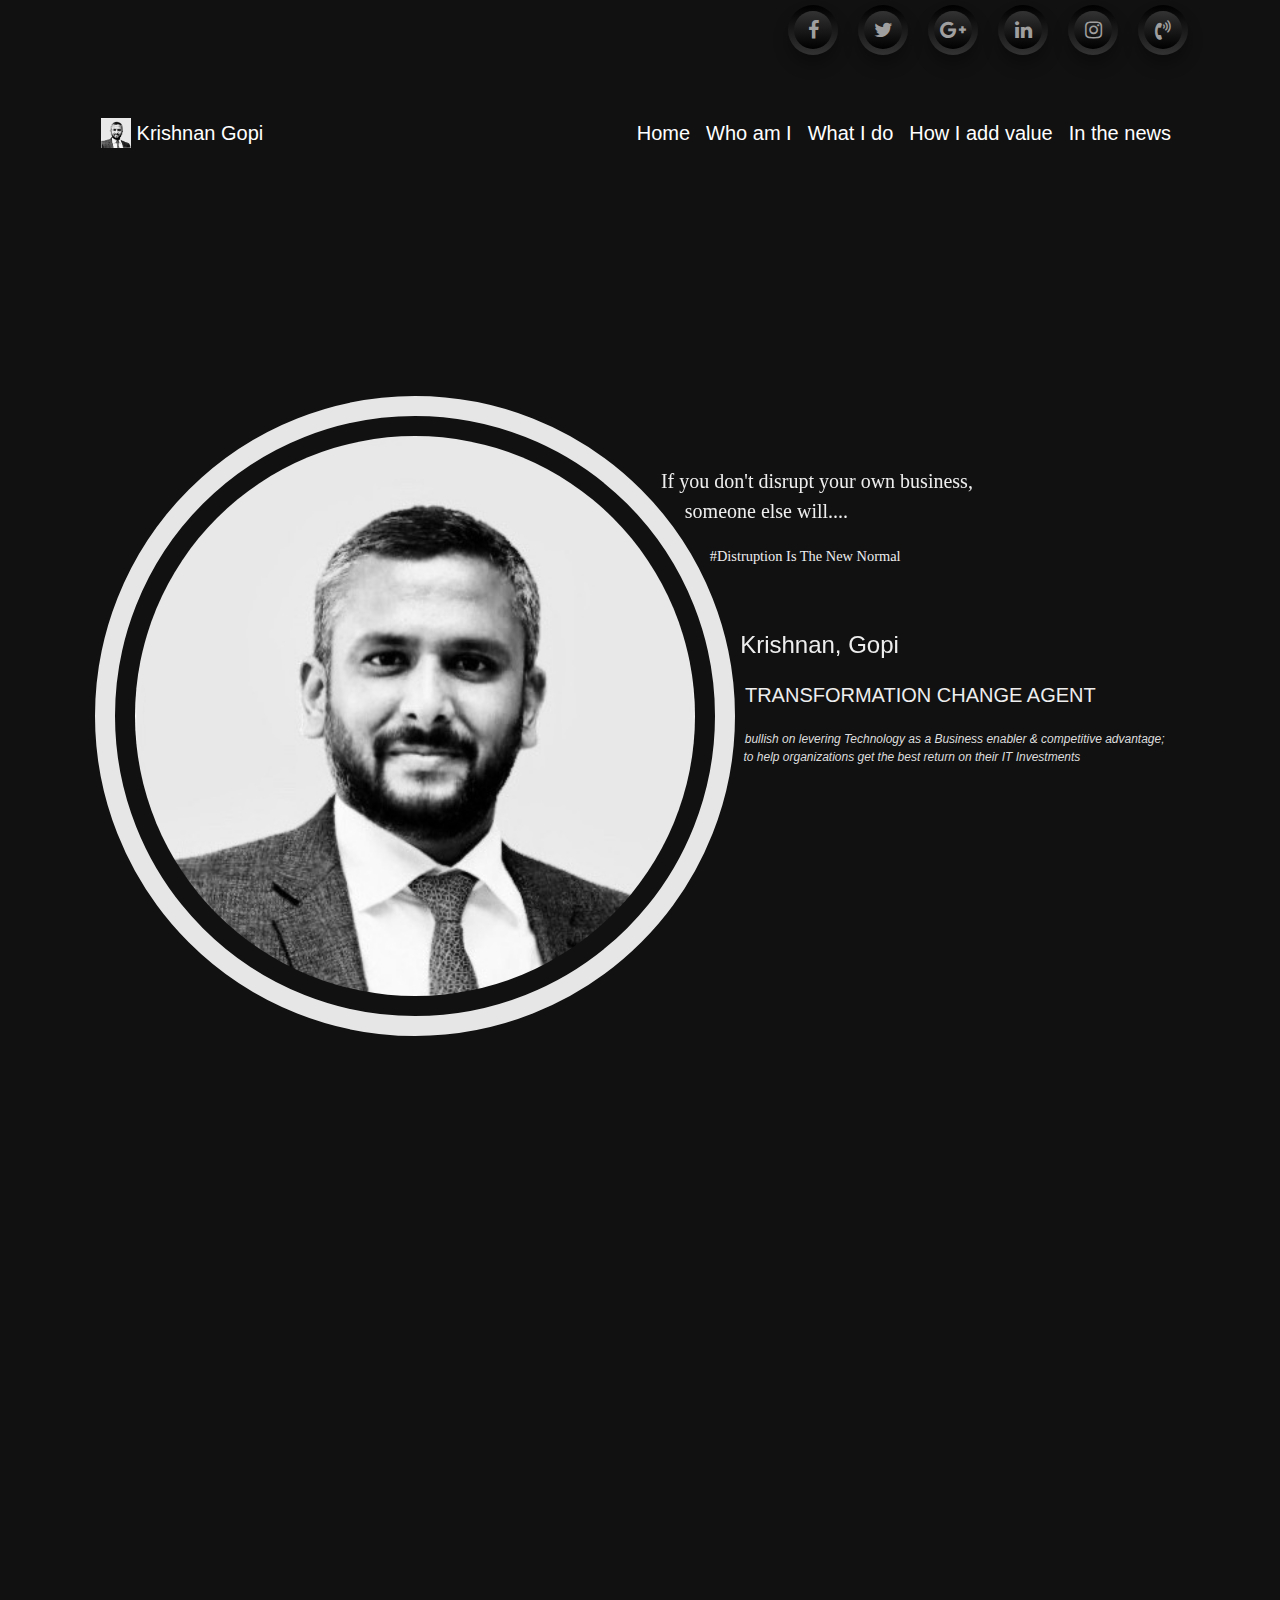
==== index.html @ 0eb083e8 "portfilo" ====
<!DOCTYPE html>
<html lang="en">
<head>
    <meta charset="UTF-8">
    <meta name="viewport" content="width=device-width, initial-scale=1.0">
    <title>Document</title>

    <!--start style-->
     <link rel="stylesheet" href="css/normalize.css">
    <link rel="stylesheet" href="css/bootstrap.min.css">
    <link rel="stylesheet" href="css/bootstrap.css.map">
    <link rel="stylesheet" href="css/jquery.bxslider.css">
    <link rel="stylesheet" href="css/font-awesome.min.css">
    <link rel="stylesheet" href="css/aos.css">
    <link rel="stylesheet" href="css/style.css">
    <link rel="stylesheet" href="css/normalize.css">

    <!--end style-->
</head>
<body>
<!--start header-->
<header>
   

    <ul class="conect">
     
        <li><a href="#"><i class="fa fa-facebook" aria-hidden="true"></i></a></li>
        <li><a href="#"><i class="fa fa-twitter" aria-hidden="true"></i></a></li>
        <li><a href="#"><i class="fa fa-google-plus" aria-hidden="true"></i></a></li>
        <li><a href="#"><i class="fa fa-linkedin" aria-hidden="true"></i></a></li>
        <li><a href="#"><i class="fa fa-instagram" aria-hidden="true"></i></a></li>
        <li><a href="#"><i class="fa fa-volume-control-phone" aria-hidden="true"></i></a></li>
    </ul>
    <div class="container">
        <!-- Image and text -->
        

        <nav class=" navbar navbar-expand-lg navbar-light text-white">
            <a class="navbar-brand text-white" href="#">
                <img src="image/img1.jpg" width="30" height="30" class="d-inline-block align-top"
                    alt="">
                Krishnan Gopi

            </a>
            <button class="navbar-toggler" type="button" data-toggle="collapse" data-target="#navbarNav" aria-controls="navbarNav"
                aria-expanded="false" aria-label="Toggle navigation">
                <span class="navbar-toggler-icon" style="background-color:#fff;"></span>
            </button>
            <div class="collapse navbar-collapse justify-content-end" id="navbarNav">
                <ul class="navbar-nav">
                    <li class="nav-item active">
                        <a class="nav-link link text-white" href="#">Home <span class="sr-only">(current)</span></a>
                    </li>
                    <li class="nav-item">
                        <a class="nav-link text-white" href="#">Who am I</a>
                    </li>
                    <li class="nav-item">
                        <a class="nav-link text-white " href="#">What I do</a>
                    </li>
                    <li class="nav-item">
                        <a class="nav-link text-white" href="#">How I add value</a>
                    </li>
                    <li class="nav-item">
                        <a class="nav-link text-white" href="#">In the news</a>
                    </li>
                    
                </ul>
            </div>
        </nav>
    </div>
</header>
    <!--end header-->


    <!--start page contant-->
<div class="banner">
    <div class="container">
       
        <img class="image" src="image/img1.jpg" data-aos="flip-right">
        <p>
            <br><br>
        </p>
        
        <p class="hand-font" data-aos="flip-left" data-aos-easing="ease-out-cubic" data-aos-duration="2000">
            If you don't disrupt your own business,<br> someone else will....
        </p>
        <p class="capital hand-font">
            #Distruption is The New Normal<br>
            <br><br>
        </p>
        <h4 class="typewriter" data-aos="flip-left">
            Krishnan, Gopi
        </h4>
        <p class="upper">
            transformation change agent
        </p>
        <p class="lower">
            bullish on levering Technology as a Business enabler & competitive   advantage;<br>
            to help organizations get the best return on their IT Investments
        </p>
    </div>
</div>
<!--at mobile-->
<div class="card" data-aos="flip-left" >
  <img src="image/img1.jpg" class="card-img-top" alt="...">
  <div class="card-body">
       <p class="hand-font">
            If you don't disrupt your own business, someone else will....
        </p>
        <p class="capital hand-font">
            #Distruption is The New Normal
            <br><br>
        </p>
        <h4 class="typewriter" >
            Krishnan, Gopi
        </h4>
        <p class="upper">
            transformation change agent
        </p>
        <p class="lower">
            bullish on levering Technology as a Business enabler & competitive   advantage;<br>
            to help organizations get the best return on their IT Investments
        </p>
  </div>
</div>
    <!--end page contant-->


    <!--start footer-->
    <!--end footer-->


    <!--start scripts-->
   
    <script src="js/jquery-3.4.1.js"></script>
    <script src="js/jquery.nicescroll.min.js"></script>
    <script src="js/aos.js"></script>
    <script src="js/bootstrap.min.js"></script>
    <script src="js/script.js"></script>
    <!--end scripts-->
</body>
</html>
---- css/style.css ----
/*em ---> take from parent
rem----> take from root(html)
% ----> like em take from parent
pt----> use with printing*/


/*start basic style*/

/*google fonts*/
@import url(https://fonts.google.com/specimen/Permanent+Marker);

@import url(https://fonts.google.com/specimen/Neuton);
/*like hand write*/
@import url(https://fonts.google.com/specimen/Parisienne);
@import url(https://fonts.google.com/specimen/Caveat);


*{
    --webkit-box-sizing:border-box;
    --moz-box-sizing:border-box;
    box-sizing: border-box;
}

/*start basic style*/
body{
  margin:0;
  padding:0; 
  font-size:20px;
  font-family:'Neuton',sans-serif,'Permanent Marker';
  text-align:center;
  background-color: #111;
  height:6000px;
}

hr.soften {
  margin-top:5% ;
  height: 1px;
  background-image: -webkit-linear-gradient(left, rgba(0, 0, 0, 0), rgba(0, 0, 0, 0.8), rgba(0, 0, 0, 0));
  background-image: -moz-linear-gradient(left, rgba(0, 0, 0, 0), rgba(0, 0, 0, 0.8), rgba(0, 0, 0, 0));
  background-image: -ms-linear-gradient(left, rgba(0, 0, 0, 0), rgba(0, 0, 0, 0.8), rgba(0, 0, 0, 0));
  background-image: -o-linear-gradient(left, rgba(0, 0, 0, 0), rgba(0, 0, 0, 0.8), rgba(0, 0, 0, 0));
  border: 0;
}
/*end basic style*/


/*start header style*/

header{
    color:#eee;
    
}



ul.conect {
  position: absolute;
  top:30px;
  right:-10%;
  transform: translate(-50%, -50%);
  margin:0;
  padding:0;
  display:flex;
}


ul.conect li {
  list-style: none;
}

ul.conect li a{
  position: relative;
  width:50px;
  height:50px;
  display:block;
  text-align:center;
  margin:0 10px;
  border-radius: 50%;
  padding: 6px;
  text-decoration:none;
  box-shadow: 0 10px 15px rgba(0,0,0,0.3);
  background: linear-gradient(0deg, #333, #000);
  transition: .5s;
}

ul.conect li a:hover{
  box-shadow: 0 2px 5px rgba(255,255,255,0.3);
  text-decoration:none;
}

ul.conect li a .fa{
  width: 100%;
  height:100%;
  display:block;
  background: linear-gradient(0deg, #000, #333);
  border-radius: 50%;
  line-height: calc(50px - 12px);
  font-size:20px;
  color: #a09f9f;
  transition: .5s;
}

ul.conect li:nth-child(1) a:hover .fa {
  color: #1d4292;
}

ul.conect li:nth-child(2) a:hover .fa {
  color: #00aced;
}

ul.conect li:nth-child(3) a:hover .fa {
  color: #dd4b39;
}
ul.conect li:nth-child(4) a:hover .fa {
  color: #007bb6;
}

ul.conect li:nth-child(5) a:hover .fa {
  color: #e4405f;
}
ul.conect li:nth-child(6) a:hover .fa{
    color:#fff;
}
/*end header style*/

/*start navbar style*/
.navbar{
    top:100px;
}
ul.navbar-nav a:hover { 
    color: #00f !important; 
}


.navbar-nav li {
  letter-spacing: 0;
}

.navbar-nav li:hover,
.navbar-nav li:active {
  letter-spacing: 5px;
}

.navbar-nav li:after,
.navbar-nav li:before {
  -webkit-backface-visibility: hidden;
          backface-visibility: hidden;
  border: 1px solid rgba(255, 255, 255, 0);
  bottom: 0px;
  content: " ";
  display: block;
  margin: 0 auto;
  position: relative;
  -webkit-transition: all 280ms ease-in-out;
  transition: all 280ms ease-in-out;
  width: 0;
}

.navbar-nav li:hover:after,
.navbar-nav li:hover:before {
  -webkit-backface-visibility: hidden;
          backface-visibility: hidden;
  border-color: #fff;
  -webkit-transition: width 350ms ease-in-out;
  transition: width 350ms ease-in-out;
  width: 70%;
}

.navbar-nav li:hover:before {
  bottom: auto;
  top: 0;
  width: 70%;
}
/*end navbar style*/


/*start page contant style*/

p,h4 {
    text-align: justify;
    color:#eee;
	margin-top:20px;
}

img.image {
  float:left;
  width:calc(100vw * .5);
  height:calc(100vw * .5);
  border-radius:50%;
  shape-outside:circle(50%);
  border-spacing:200px;
  border : 20px solid #e6e6e6;
  margin:10px;
  padding:20px;
}

/*end page contant style*/


/*start footer style*/

/*end footer style*/

/*start my framework*/

.upper{
    text-transform: uppercase;
}
.capital{
    text-transform: capitalize;
    font-size:.9rem;
}
.lower{
    font-size:.75rem;
    color:#ddd;
    font-style:italic;
}


.hand-font{
    font-family: 'MyWebFont'!important;
}

/*end my framework*/
/*mobile and tab*/
@media only screen and (max-width: 600px ){
  html{
    font-size: 15px;
  }
  .conect{
    width:70%;
    margin:auto;
  }
  .navbar{
    display: block;
    z-index:3;
  }
  .banner{
    display: none;
  }
  .card{
  
    width: 18rem;
    margin:auto;
    margin-top:25%;
  }
  .card-body{
    background-color: #333;
  }

}



/*large screen*/
@media only screen and (min-width: 600px ){
  .card{
    display: none;
  }
  .banner{
    margin-top:25%;
  }
}
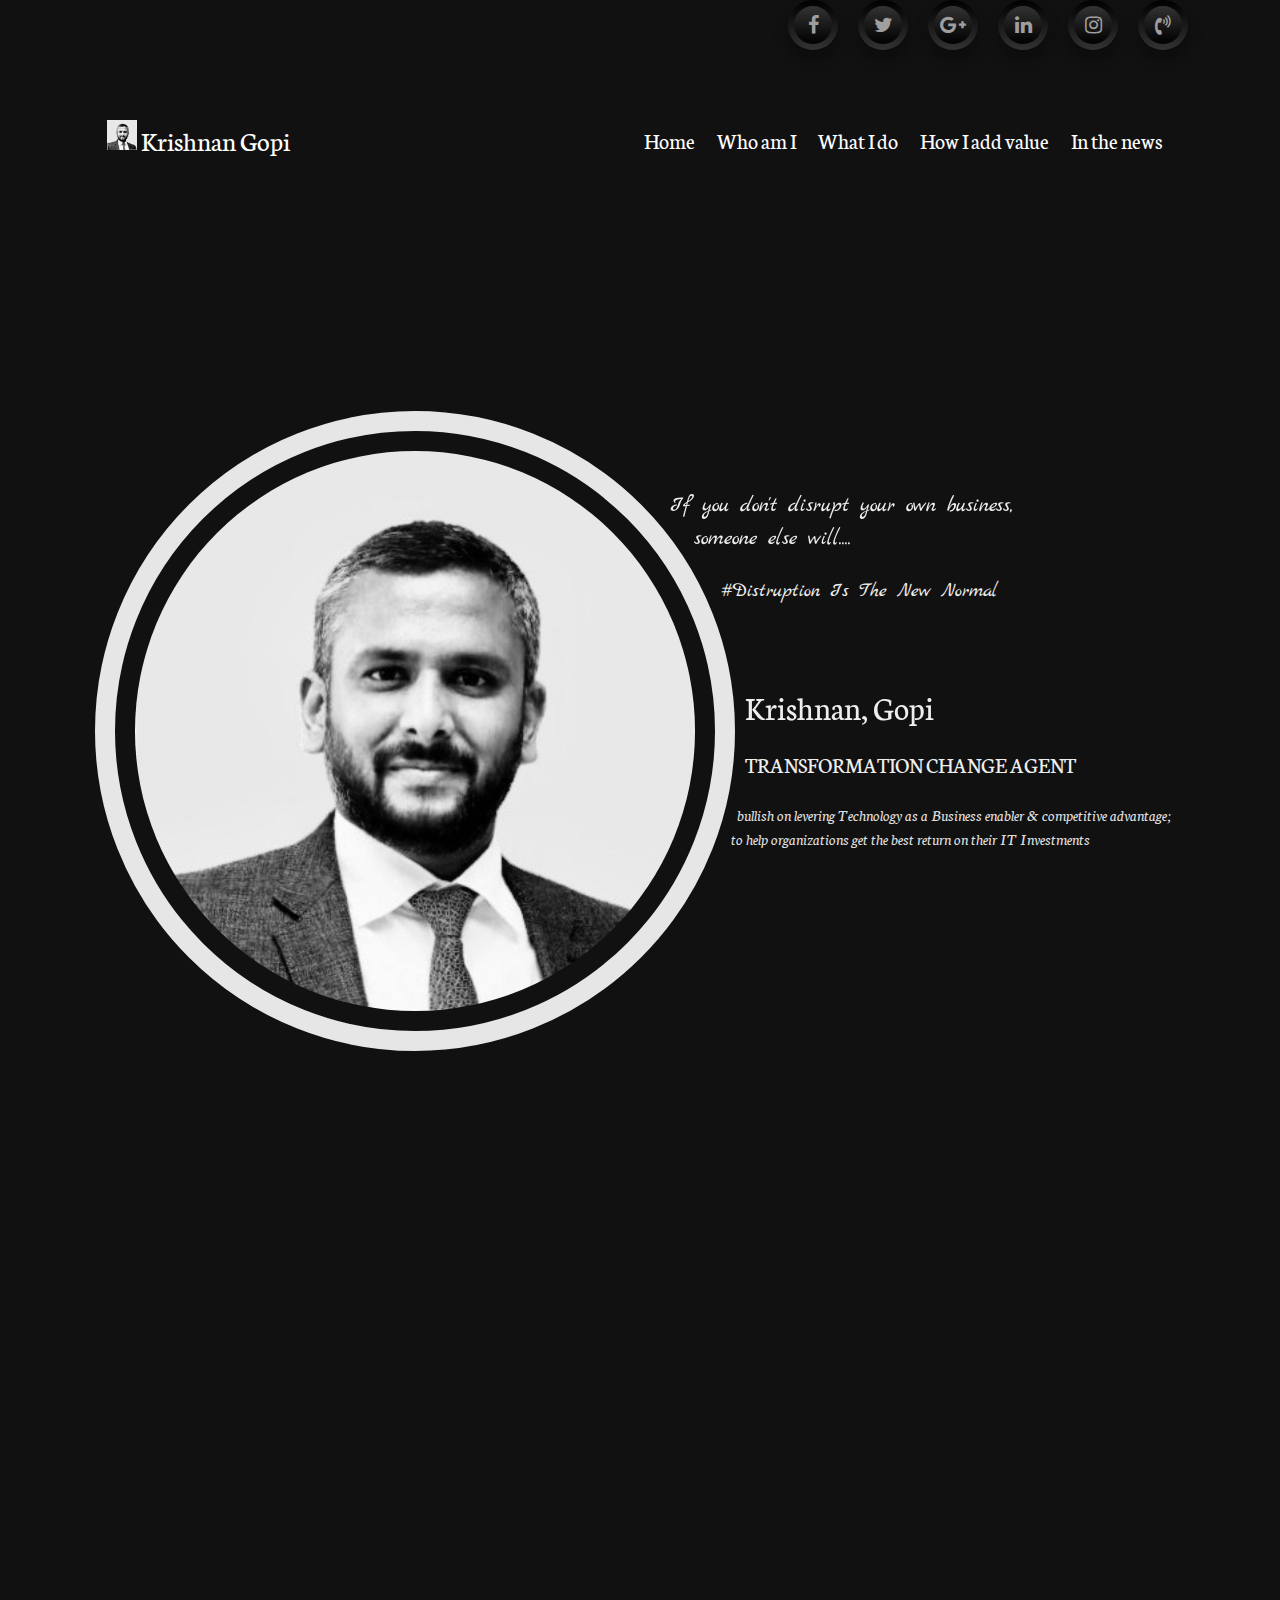
==== commit bd16c228: "update" ====
--- a/index.html
+++ b/index.html
@@ -36,13 +36,13 @@
         
 
         <nav class=" navbar navbar-expand-lg navbar-light text-white">
-            <a class="navbar-brand text-white" href="#">
+            <a class="navbar-brand text-white float-left" href="#">
                 <img src="image/img1.jpg" width="30" height="30" class="d-inline-block align-top"
                     alt="">
                 Krishnan Gopi
 
             </a>
-            <button class="navbar-toggler" type="button" data-toggle="collapse" data-target="#navbarNav" aria-controls="navbarNav"
+            <button class="navbar-toggler float-right" type="button" data-toggle="collapse" data-target="#navbarNav" aria-controls="navbarNav"
                 aria-expanded="false" aria-label="Toggle navigation">
                 <span class="navbar-toggler-icon" style="background-color:#fff;"></span>
             </button>
@@ -107,7 +107,7 @@
        <p class="hand-font">
             If you don't disrupt your own business, someone else will....
         </p>
-        <p class="capital hand-font">
+        <p class="capital hand-font lower">
             #Distruption is The New Normal
             <br><br>
         </p>
@@ -118,8 +118,7 @@
             transformation change agent
         </p>
         <p class="lower">
-            bullish on levering Technology as a Business enabler & competitive   advantage;<br>
-            to help organizations get the best return on their IT Investments
+            bullish on levering Technology as a Business enabler & competitive advantage; to help organizations get the best return on their IT Investments
         </p>
   </div>
 </div>
--- a/css/style.css
+++ b/css/style.css
@@ -7,12 +7,12 @@
 /*start basic style*/
 
 /*google fonts*/
-@import url(https://fonts.google.com/specimen/Permanent+Marker);
-
-@import url(https://fonts.google.com/specimen/Neuton);
+@import url('https://fonts.googleapis.com/css2?family=Allura&family=East+Sea+Dokdo&family=Marck+Script&family=Permanent+Marker&family=Playball&display=swap');
+
+@import url('https://fonts.googleapis.com/css2?family=Allura&family=East+Sea+Dokdo&family=Marck+Script&family=Neuton:ital@1&family=Permanent+Marker&family=Playball&display=swap');
 /*like hand write*/
-@import url(https://fonts.google.com/specimen/Parisienne);
-@import url(https://fonts.google.com/specimen/Caveat);
+@import url('https://fonts.googleapis.com/css2?family=Roboto:wght@100&family=Yeon+Sung&display=swap');
+@import url('https://fonts.googleapis.com/css2?family=Allura&family=East+Sea+Dokdo&family=Marck+Script&family=Playball&display=swap');
 
 
 *{
@@ -22,10 +22,13 @@
 }
 
 /*start basic style*/
+html{
+  font-size:22px;
+}
 body{
   margin:0;
   padding:0; 
-  font-size:20px;
+  font-size:22px;
   font-family:'Neuton',sans-serif,'Permanent Marker';
   text-align:center;
   background-color: #111;
@@ -48,14 +51,14 @@
 
 header{
     color:#eee;
-    
+    font-size: 1rem;
 }
 
 
 
 ul.conect {
   position: absolute;
-  top:30px;
+  top:25px;
   right:-10%;
   transform: translate(-50%, -50%);
   margin:0;
@@ -218,7 +221,7 @@
 
 
 .hand-font{
-    font-family: 'MyWebFont'!important;
+    font-family: 'Marck Script';
 }
 
 /*end my framework*/
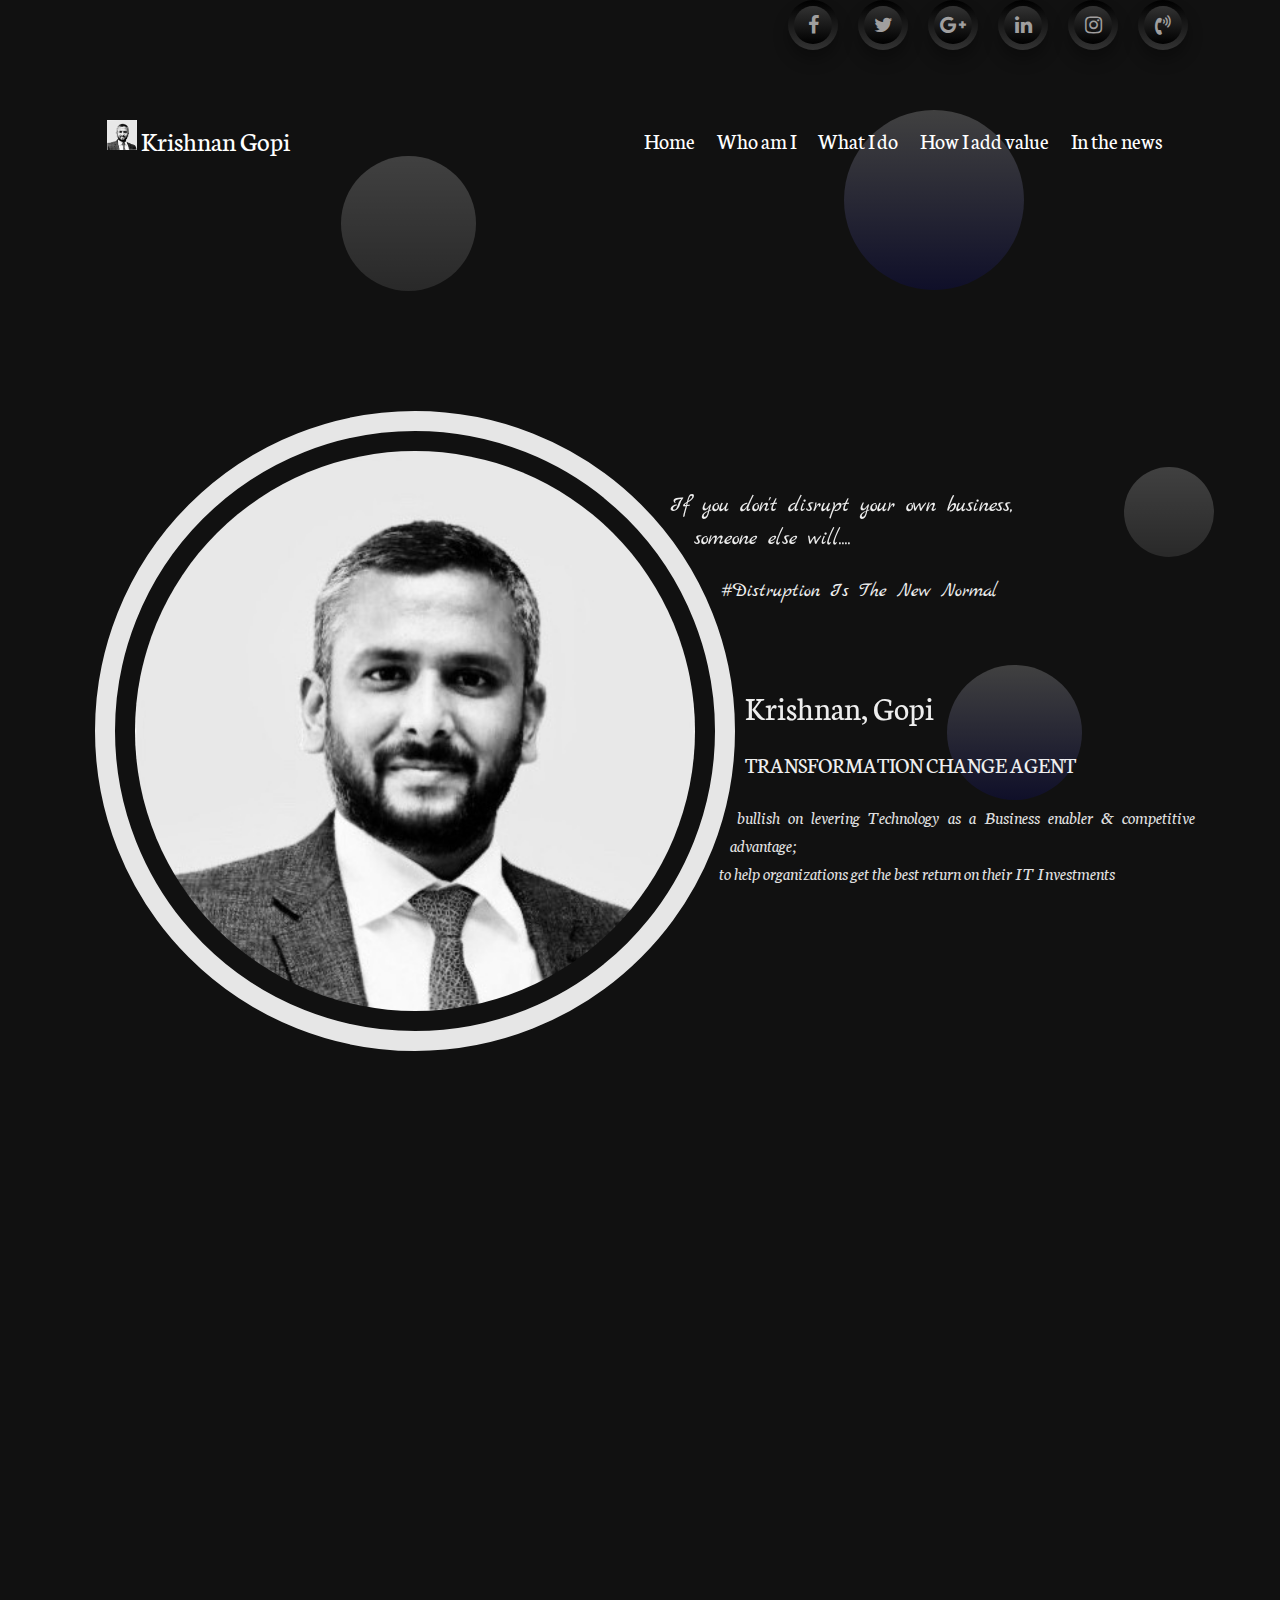
==== commit b221c1f5: "circle :after, :before" ====
--- a/index.html
+++ b/index.html
@@ -107,14 +107,14 @@
        <p class="hand-font">
             If you don't disrupt your own business, someone else will....
         </p>
-        <p class="capital hand-font lower">
+        <p class="capital hand-font">
             #Distruption is The New Normal
             <br><br>
         </p>
         <h4 class="typewriter" >
             Krishnan, Gopi
         </h4>
-        <p class="upper">
+        <p class="upper lower">
             transformation change agent
         </p>
         <p class="lower">
--- a/css/style.css
+++ b/css/style.css
@@ -195,6 +195,94 @@
   border : 20px solid #e6e6e6;
   margin:10px;
   padding:20px;
+  position: relative;
+}
+/*circule rotate*/
+.banner::before{
+    content: '';
+    background: rgb(255,255,255);
+    background: linear-gradient(0deg, rgba(255,255,255,.1) 0%, rgba(255,255,255,.2) 100%);
+    position: absolute;
+    top: 3em;
+    right: 3em;
+    z-index: -5;
+    width: 10vh;
+    height: 10vh;
+    border-radius: 50%;
+    opacity: 0;
+    transition: ease 0.5s all;
+}
+.banner::before{
+    opacity: 1;
+    animation: rotate 4s linear 0s infinite forwards;
+}
+.banner::after ,.card::before{
+    content: '';
+    background: rgb(255,255,255);
+    background: linear-gradient(0deg, rgba(0,0,255,.1) 0%, rgba(255,255,255,.2) 100%);
+    position: absolute;
+    top: 12em;
+    right: 9em;
+    z-index: -5;
+    width: 15vh;
+    height: 15vh;
+    border-radius: 50%;
+    opacity: 0;
+    transition: ease 0.5s all;
+}
+.banner::after,.card::before  {
+    opacity: 1;
+    animation: rotate 4s linear 0s infinite forwards;
+}
+
+.conect::after {
+    content: '';
+    background: rgb(255,255,255);
+    background: linear-gradient(0deg, rgba(0,0,255,.1) 0%, rgba(255,255,255,.2) 100%);
+    position: absolute;
+    top: 5em;
+   left: 3em;
+    z-index: -5;
+    width: 20vh;
+    height: 20vh;
+    border-radius: 50%;
+    opacity: 0;
+    transition: ease 0.5s all;
+}
+.conect::after {
+    opacity: 1;
+    animation: rotate 4s linear 0s infinite forwards;
+}
+.navbar::after {
+    content: '';
+    background: rgb(255,255,255);
+    background: linear-gradient(0deg, rgba(255,255,255,.1) 0%, rgba(255,255,255,.2) 100%);
+    position: absolute;
+    left: 20vw;
+    bottom: -5em;
+    z-index: -5;
+    width: 15vh;
+    height: 15vh;
+    border-radius: 50%;
+    opacity: 0;
+    transition: ease 0.5s all;
+}
+.navbar::after{
+    opacity: 1;
+    animation: rotate 5s linear 0s infinite forwards reverse;
+}
+
+@keyframes rotate {
+	from {
+		transform: rotate(0deg)
+		           translate(-1em)
+		           rotate(0deg);
+	}
+	to {
+		transform: rotate(360deg)
+		           translate(-1em) 
+		           rotate(-360deg);
+	}
 }
 
 /*end page contant style*/
@@ -214,7 +302,7 @@
     font-size:.9rem;
 }
 .lower{
-    font-size:.75rem;
+    font-size:.85rem !important;
     color:#ddd;
     font-style:italic;
 }
@@ -228,8 +316,9 @@
 /*mobile and tab*/
 @media only screen and (max-width: 600px ){
   html{
-    font-size: 15px;
-  }
+    font-size: 15px !important;
+  }
+
   .conect{
     width:70%;
     margin:auto;
@@ -243,9 +332,9 @@
   }
   .card{
   
-    width: 18rem;
+    width: 15rem;
     margin:auto;
-    margin-top:25%;
+    margin-top:30%;
   }
   .card-body{
     background-color: #333;
@@ -262,5 +351,6 @@
   }
   .banner{
     margin-top:25%;
+    position: relative;
   }
 }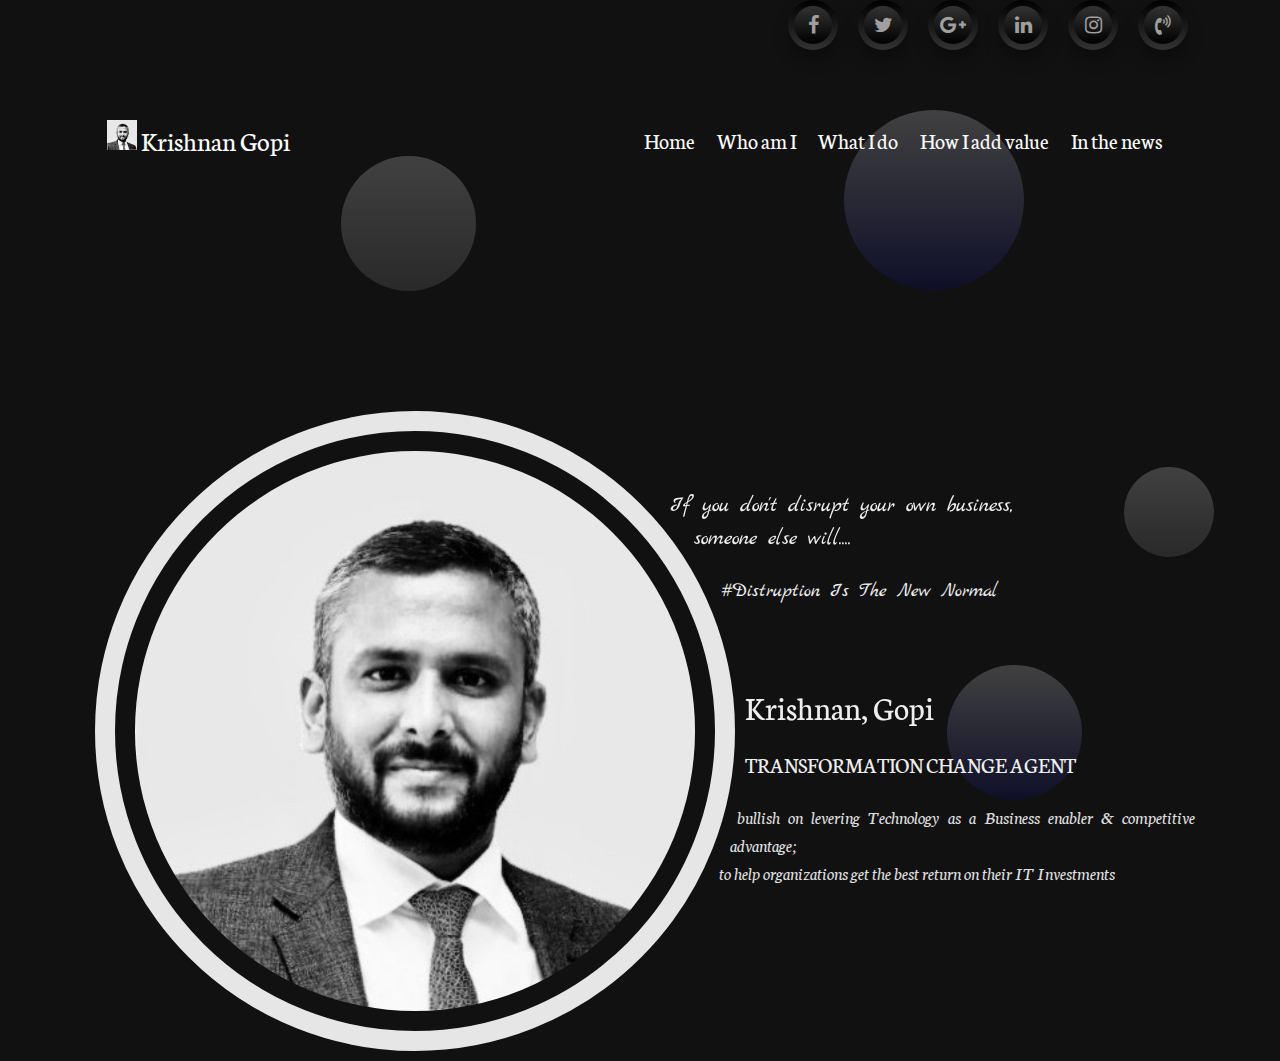
==== commit 7425aa54: "who am i" ====
--- a/index.html
+++ b/index.html
@@ -13,7 +13,7 @@
     <link rel="stylesheet" href="css/font-awesome.min.css">
     <link rel="stylesheet" href="css/aos.css">
     <link rel="stylesheet" href="css/style.css">
-    <link rel="stylesheet" href="css/normalize.css">
+    
 
     <!--end style-->
 </head>
@@ -52,7 +52,7 @@
                         <a class="nav-link link text-white" href="#">Home <span class="sr-only">(current)</span></a>
                     </li>
                     <li class="nav-item">
-                        <a class="nav-link text-white" href="#">Who am I</a>
+                        <a class="nav-link text-white" href="who I am.html">Who am I</a>
                     </li>
                     <li class="nav-item">
                         <a class="nav-link text-white " href="#">What I do</a>
--- a/css/style.css
+++ b/css/style.css
@@ -32,7 +32,7 @@
   font-family:'Neuton',sans-serif,'Permanent Marker';
   text-align:center;
   background-color: #111;
-  height:6000px;
+ 
 }
 
 hr.soften {
@@ -130,22 +130,24 @@
 .navbar{
     top:100px;
 }
-ul.navbar-nav a:hover { 
+ul.navbar-nav a:hover,.navbar__menu .menu__link:hover a{ 
     color: #00f !important; 
 }
 
 
-.navbar-nav li {
+.navbar-nav li,.navbar__menu li.menu__link{
   letter-spacing: 0;
 }
 
 .navbar-nav li:hover,
-.navbar-nav li:active {
+.navbar-nav li:active , .navbar__menu li.menu__link:hover,
+.navbar__menu li.menu__link:active {
   letter-spacing: 5px;
 }
 
 .navbar-nav li:after,
-.navbar-nav li:before {
+.navbar-nav li:before , .navbar__menu li.menu__link:after,
+.navbar__menu li.menu__link:before {
   -webkit-backface-visibility: hidden;
           backface-visibility: hidden;
   border: 1px solid rgba(255, 255, 255, 0);
@@ -160,7 +162,8 @@
 }
 
 .navbar-nav li:hover:after,
-.navbar-nav li:hover:before {
+.navbar-nav li:hover:before, .navbar__menu li.menu__link:hover:after,
+ .navbar__menu li.menu__link:hover:before {
   -webkit-backface-visibility: hidden;
           backface-visibility: hidden;
   border-color: #fff;
@@ -169,7 +172,7 @@
   width: 70%;
 }
 
-.navbar-nav li:hover:before {
+.navbar-nav li:hover:before,.navbar__menu li.menu__link:hover:before {
   bottom: auto;
   top: 0;
   width: 70%;
